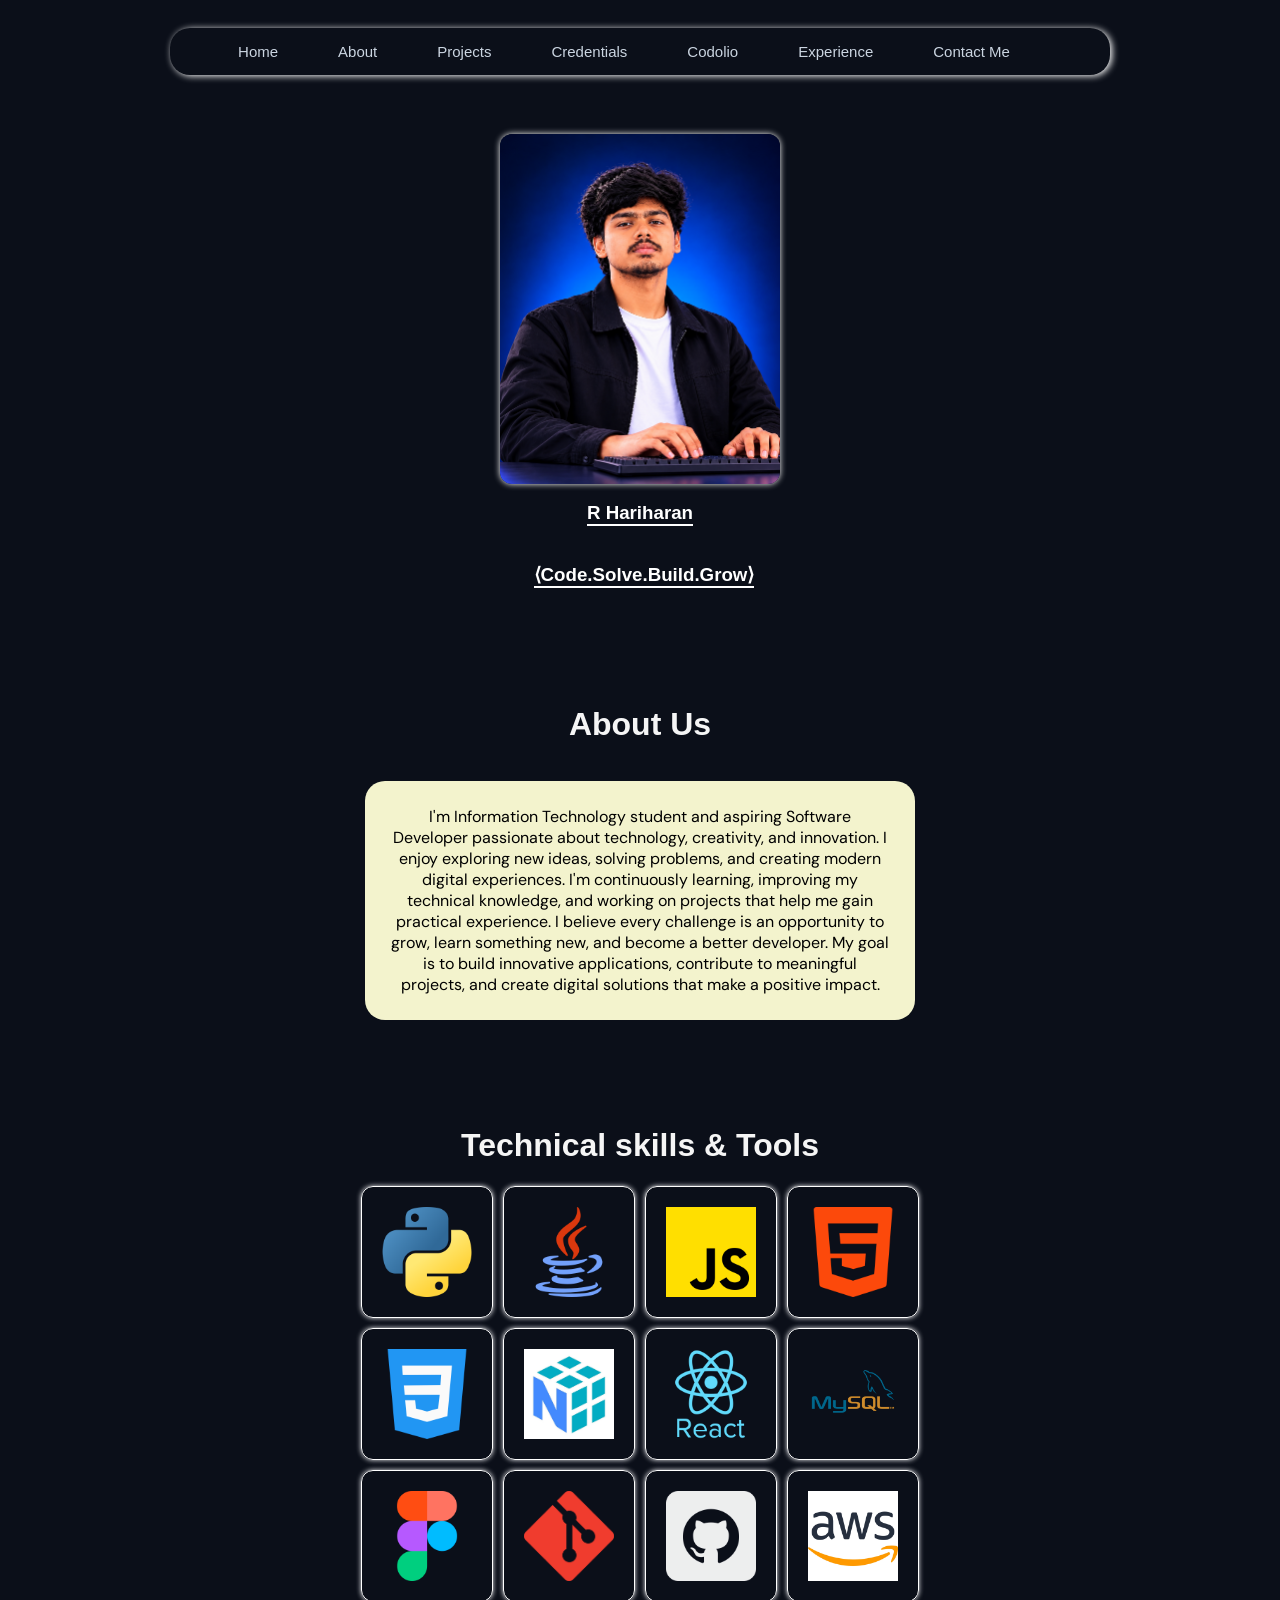
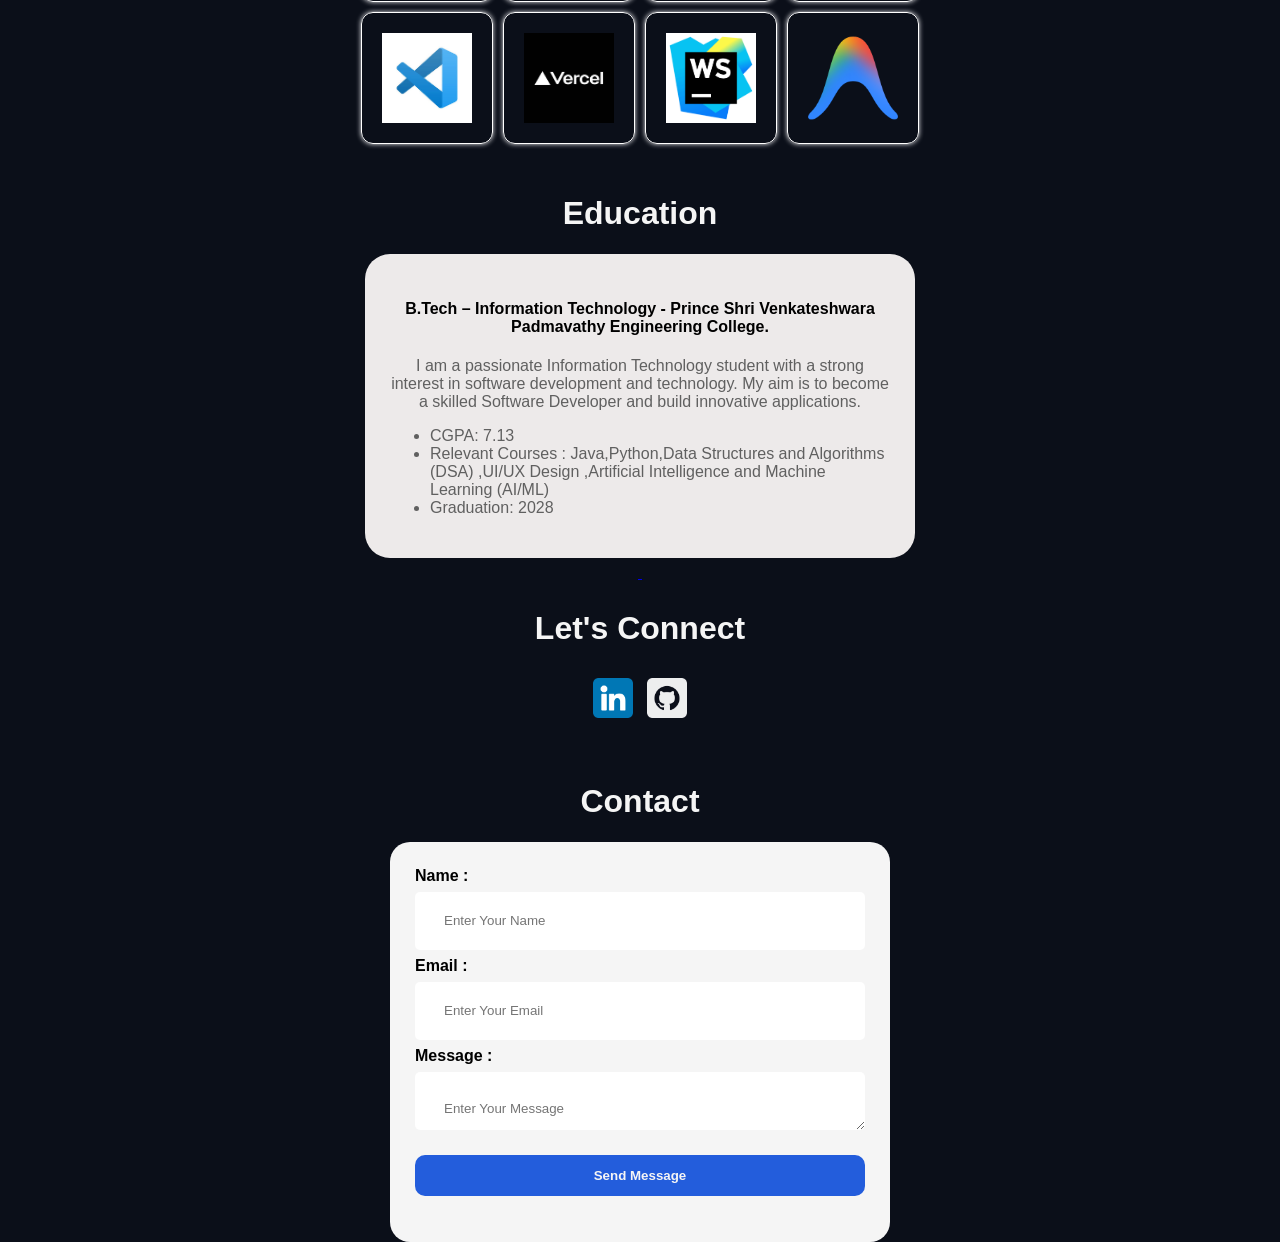
==== index.html @ d5309825 "portfolio" ====
<!DOCTYPE html>
<html lang="en">

<head>
    <meta charset="UTF-8">
    <title>Hariharan's Verse</title>
    <link rel="stylesheet" href="style.css">
    <link rel="preconnect" href="https://fonts.googleapis.com">
    <link rel="preconnect" href="https://fonts.gstatic.com" crossorigin>
    <meta name="viewport" content="width=device-width, initial-scale=1, shrink-to-fit=no">
    <link
        href="https://fonts.googleapis.com/css2?family=Bitcount+Ink:wght@100..900&family=DM+Sans:ital,opsz,wght@0,9..40,100..1000;1,9..40,100..1000&family=Honk:MORF@15&family=Isometra&family=Jersey+25&family=Righteous&family=Xmind:ital,wght@0,100..900;1,100..900&display=swap"
        rel="stylesheet">
    <link rel="icon" type="image/png" href="Neon Glass Trinity Knot.png">
</head>

<body>

    <nav class="navbar" style="position: relative; top: 20px;">
        <div class="nav">
            <a href="index.html">Home</a>
            <a href="#about" alt="">About</a>
            <a href="project.html">Projects</a>
            <a href="certificate.html">Credentials</a>
            <a href="codolio.html">Codolio</a>
            <a href="experience.html">Experience</a>
            <a href="#contact">Contact Me</a>
        </div>
    </nav>
    <div class="container">
        <div class="card">
            <img src="Stylish Tech Portrait at the Keyboard.png" alt="Myimg">
            <h3>R Hariharan</h3>
            <h3 style="text-align: center; position: relative; left: 4px;">⟨Code.Solve.Build.Grow⟩</h3>
        </div>
    </div>
    <h1 id="about">About Us</h1>
    <div class="container-about">
        <div class="card">
            <p>I'm Information Technology student and aspiring Software Developer passionate about technology,
                creativity, and innovation. I enjoy exploring new ideas, solving problems, and creating modern digital
                experiences. I'm continuously learning, improving my technical knowledge, and working on projects that
                help me gain practical experience. I believe every challenge is an opportunity to grow, learn something
                new, and become a better developer. My goal is to build innovative applications, contribute to
                meaningful projects, and create digital solutions that make a positive impact.
            </p>
        </div>
    </div>
    <h1 style="position: relative; top: 70px;">Technical skills & Tools</h1>
    <div class="image-grid" style="position: relative; top: 70px;">
        <img src="python.png">
        <img src="java%20(1).png" alt="java">
        <img src="js.png">
        <img src="html-5.png">
        <img src="css-3.png">
        <img src="numpy.jpg">
        <img src="react_original_wordmark_logo_icon_146375.webp">
        <img src="mysql-5-logo-png-transparent.png">
        <img src="figma.png">
        <img src="Git-Icon-1788C.png">
        <img src="github (1).png">
        <img src="amazon-web-services.jpg">
        <img src="Vscode.jpg">
        <img src="vercel.png">
        <img src="webstorm.png">
        <img src="google-antigravity.png">
    </div>
    <h1 style="position: relative; top: 100px;">Education</h1>
    <div class="container-education" style="position: relative; top: 100px;">
        <div class="card-details">
            <h4>B.Tech – Information Technology - Prince Shri Venkateshwara Padmavathy Engineering College.</h4>
            <p>I am a passionate Information Technology student with a strong interest in software development and
                technology. My aim is to become a skilled Software Developer and build innovative applications.</p>
            <ul>
                <li>CGPA: 7.13</li>
                <li>Relevant Courses : Java,Python,Data Structures and Algorithms (DSA)
                    ,UI/UX Design
                    ,Artificial Intelligence and Machine Learning (AI/ML)</li>
                <li>Graduation: 2028</li>
            </ul>
        </div>
    </div>
    <h1 style="position: relative; top: 130px;">Let's Connect</h1>
    <a href="https://linkedin.com/in/-hariharan-in">
        <img src="linkedin.png" class="linkedin" style="position: relative; top: 140px;">
    </a>
    <a href="https://github.com/Hariharan2007-Vaasudeva">
        <img src="github (1).png" class="github" style="position: relative; top: 140px;">
    </a>
    <h1 id="contact" style="position: relative; top: 180px;">Contact</h1>
    <div class="container-contact" style="position: relative; top: 180px;">
        <form id="contact-form" action="https://formspree.io/f/mnppygvz" method="POST">
            <label for="name">Name :</label>
            <input type="text" id="name" name="name" placeholder="Enter Your Name" required>
            <label for="Email">Email :</label>
            <input type="email" id="Email" name="email" placeholder="Enter Your Email" required>
            <label for="msg">Message :</label>
            <textarea id="msg" name="message" rows="10" style="width: 100%; max-width: 100%; box-sizing: border-box;"
                placeholder="Enter Your Message" required></textarea>
            <button type="submit" id="submit-btn" style="position: relative; top: 18px;">
                Send Message
            </button>
        </form>
    </div>
    <script>
        const form = document.querySelector("form");
        form.addEventListener("submit", function (e) {
            e.preventDefault();
            fetch(form.action, {
                method: "POST",
                body: new FormData(form),
                headers: {
                    Accept: "application/json"
                }
            })
                .then(response => {
                    if (response.ok) {
                        alert("Message sent successfully!");
                        form.reset();
                    } else {
                        alert("Message failed. Try again!");
                    }
                })
        });
    </script>
</body>

</html>
---- style.css ----
body {
    background-color: #0B0F19;
    text-align: center;
    justify-content: center;
    align-items: center;
    scroll-behavior: smooth;
}

.navbar {
    display: flex;
    justify-content: center;
    align-items: center;
    margin: 0;
    position: sticky;
    /* background-color: rgba(189, 192, 198, 0.85);; */
}

.nav {
    font-family: "Xmind", sans-serif;
    font-optical-sizing: auto;
    font-style: normal;
    position: sticky;
    top: 10px;
    display: flex;
    justify-content: space-between;
    align-items: center;
    padding: 15px 100px;
    /* background: rgba(39, 42, 49, 0.85); */
    border-radius: 20px;
    padding-left: 8px;
    box-shadow: 2px 1px 7px rgba(255, 255, 255);
    font-size: 15px;
}

.nav a {
    text-decoration: none;
    align-items: center;
    padding-left: 60px;
    color: #cbd5e1;
    transition: 0.3s;
    font-family: "Xmind", sans-serif;
    font-optical-sizing: auto;
    font-style: normal;
    position: sticky;
}

.nav a:hover {
    color: #a5b4fc;
}

.container {
    display: flex;
    justify-content: center;
    align-items: center;
    /* background-color: #b2b6c1; */
    height: 630px;
    border-radius: 12px;
    border-color: aqua;
    margin: 0px;
    padding: 0px;
    box-sizing: border-box;
}

.card {
    display: flex;
    flex-direction: column;
    align-items: center;
    justify-content: center;
}

.card img {
    object-fit: cover;
    height: auto;
    max-width: 280px;
    /* width: 200px; */
    border-radius: 12px;
    /* cursor: pointer; */
    box-shadow: 0 0 6px rgb(255 255 255);
}

.card img:hover {
    animation: rgb 5s linear infinite;
    border-color: #ffffff;
    transition: 0.5s;
    box-shadow:
        /* 0 0 20px cyan, */
        0 0 20px blue;
    /* 0 0 60px purple; */

    transform: scale(1.08);
}

.card h2 {
    text-align: center;
    color: white;
    font-size: 70px;
    font-family: "Archivo Black", sans-serif;
    font-weight: 400;
    font-style: normal;
    font-weight: bold;
}

/*h1 {*/
/*    text-align: center;*/
/*    font-family: "Archivo Black", sans-serif;*/
/*    font-weight: 400;*/
/*    font-style: normal;*/
/*    font-weight: bold;*/
/*}*/
.card h3 {
    text-align: center;
    font-family: "Archivo Black", sans-serif;
    font-weight: 400;
    font-style: normal;
    font-weight: bold;
    color: white;
    border-bottom: 2px solid white;
}

h1 {

    font-family: "Oswald", sans-serif;
    font-optical-sizing: auto;
    font-weight: 800;
    font-style: normal;
    color: whitesmoke;
}

.container-about {
    display: flex;
    justify-content: center;
    align-items: center;
}

.card p {
    background-color: rgb(243, 243, 205);
    text-align: center;
    width: 500px;
    padding: 25px;
    border-radius: 20px;
    font-family: "DM Sans", sans-serif;
    font-optical-sizing: auto;
    font-style: normal;
}

.image-grid {
    display: grid;
    grid-template-columns: repeat(4, 1fr);
    gap: 10px;
    width: 390px;
    justify-content: center;
    margin: 0 auto;
}

.image-grid img {
    border-radius: 12px;
    width: 90px;
    height: 90px;
    border: 1px solid white;
    object-fit: cover;
    /* cursor: pointer; */
    padding: 20px;
    box-shadow: 0 0 5px rgb(240, 240, 244);
}

.image-grid img:hover {
    box-shadow: 0 0 15px rgb(252, 252, 252);
    /* transition: 0.5s; */
    transform: scale(1.08);
}

.container-education {
    display: flex;
    justify-content: center;
    align-items: center;

}

.card-details {
    cursor: pointer;
    /* box-shadow: 0 0 29px rgb(188 188 223); */
    transition: 0.5s;
    text-align: center;
    width: 500px;
    background-color: #edeaea;
    border-radius: 25px;
    padding: 25px;
    margin: 0 auto;
    font-family: "Open Sans", sans-serif;
    font-optical-sizing: auto;
    font-style: normal;
    font-variation-settings:
        "wdth" 100;
}

.card-details p {
    color: #606060;

}

.card-details:hover {
    box-shadow: 0 0 16px rgb(228, 226, 226);
    transition: 0.5s;
}

.card-details ul {
    text-align: left;
    color: #606060;
    transform: none;
}

.linkedin {
    height: 40px;
    width: 50px;
    object-fit: contain;
}

.github {
    height: 40px;
    width: 50px;
    object-fit: contain;
}

.container-contact {
    display: flex;
    justify-content: center;
    align-items: center;
    /* border-top: 2px solid white; */
}

.container-contact form {
    width: 500px;
    padding: 25px;
    text-align: left;
    background-color: whitesmoke;
    border-radius: 20px;
    height: 400px;
    box-sizing: border-box;
    font-family: "Roboto", sans-serif;
    font-optical-sizing: auto;
    font-weight: bold;
    font-style: normal;
    font-variation-settings:
        "wdth" 100;
    display: flex;
    flex-direction: column;
    gap: 7px;
}

.container-contact input,
textarea {
    box-sizing: border-box;
    height: 40px;
    border: none;
    /* outline: none; */
    border-radius: 5px;
    padding: 29px;
    font-family: "Roboto", sans-serif;
    font-optical-sizing: auto;
    font-weight: 50;
    font-style: normal;
    font-variation-settings:
        "wdth" 100;
}

.container-contact input:focus {
    border: 1px solid rgb(154, 154, 158);
}

.container-contact button {
    align-items: center;
    background-color: #235ddc;
    border: none;
    outline: none;
    cursor: pointer;
    padding: 13px;
    font-family: "Roboto", sans-serif;
    font-optical-sizing: auto;
    font-weight: bold;
    font-style: normal;
    font-variation-settings:
        "wdth" 100;
    text-align: center;
    border-radius: 10px;
    color: whitesmoke;
}

@media (max-width: 768px) {
    .navbar {
        position: absolute;
        top: 60px;
        right: -100%;
        flex-direction: column;
        /* background-color: #222; */
        width: 100%;
        text-align: center;
        padding: 1.5rem 0;
        transition: 0.4s ease-in-out;
    }
}

@media (max-width: 768px) {
    body {
        overflow-x: hidden;
    }

    .navbar {
        position: relative;
        top: 20px;
        right: auto;
        width: 100%;
        padding: 0 12px;
        box-sizing: border-box;
    }

    .nav {
        position: static;
        top: auto;
        width: 100%;
        max-width: 600px;
        flex-wrap: wrap;
        justify-content: center;
        gap: 8px 16px;
        padding: 12px;
        box-sizing: border-box;
        font-size: 14px;
    }

    .nav a {
        position: static;
        padding-left: 0;
        white-space: nowrap;
    }

    .container {
        height: auto;
        min-height: 65vh;
        padding: 40px 16px;
    }

    .card h2 {
        font-size: clamp(36px, 10vw, 56px);
    }

    .container-about,
    .container-education,
    .container-contact {
        width: 100%;
        padding-right: 16px;
        padding-left: 16px;
        box-sizing: border-box;
    }

    .card p,
    .card-details {
        width: 100%;
        max-width: 500px;
        box-sizing: border-box;
    }

    .image-grid {
        width: min(100%, 390px);
        grid-template-columns: repeat(3, minmax(0, 1fr));
        padding: 0 12px;
        box-sizing: border-box;
    }

    .image-grid img {
        width: 100%;
        height: auto;
        aspect-ratio: 1;
        padding: 12px;
        box-sizing: border-box;
    }

    .container-contact form {
        width: 100%;
        max-width: 500px;
    }

    h1 {
        font-size: clamp(26px, 7vw, 36px);
    }
}

@media (max-width: 480px) {
    .nav {
        gap: 8px 12px;
        font-size: 13px;
    }

    .card img {
        max-width: min(280px, 80vw);
    }

    .card p,
    .card-details {
        padding: 18px;
    }

    .container-contact form {
        padding: 18px;
    }
}
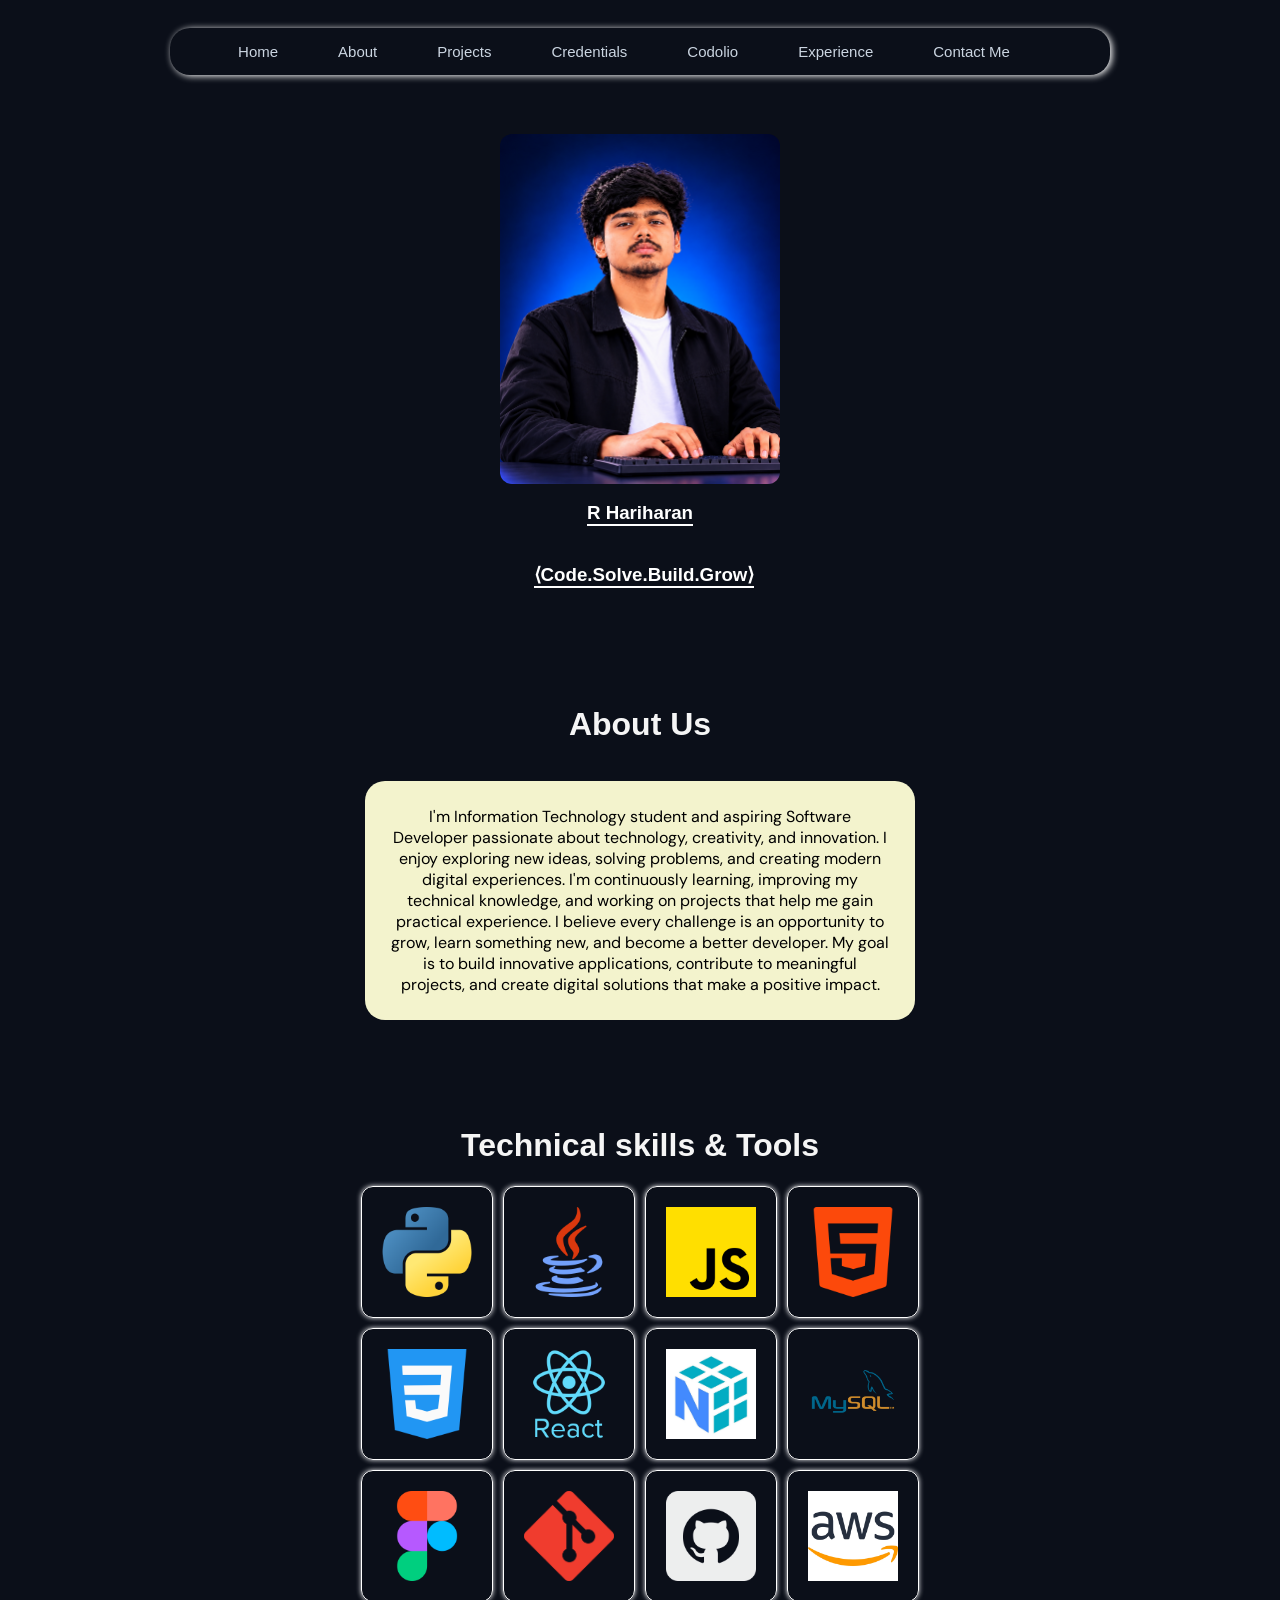
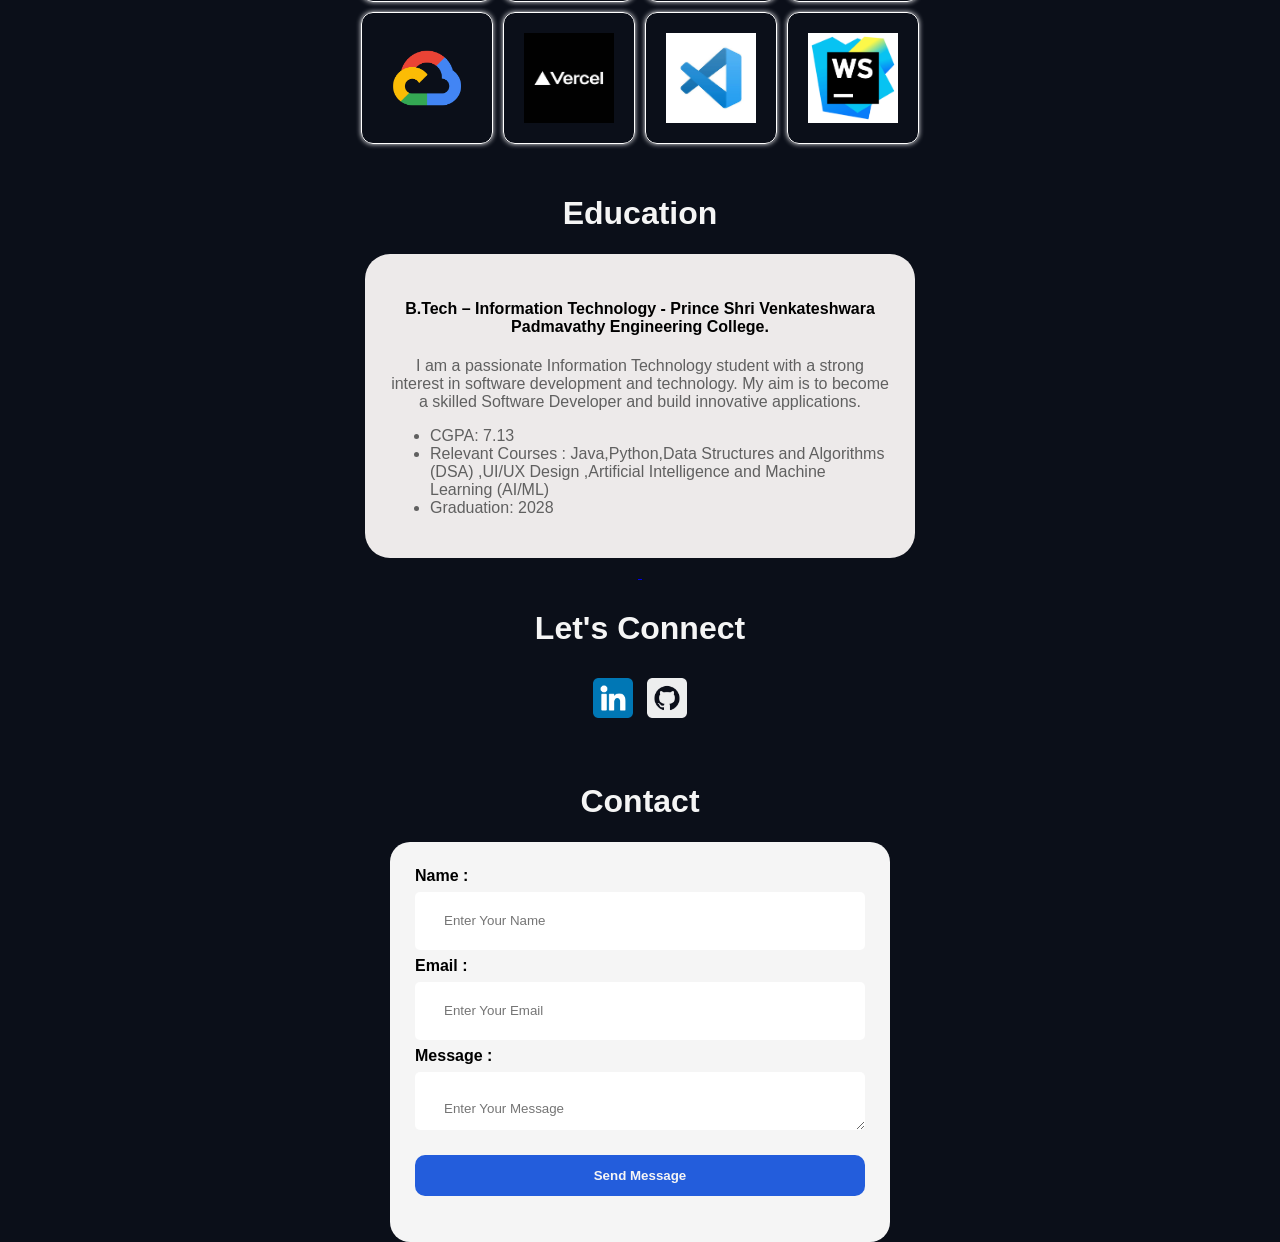
==== commit 06a791e6: "Portfolio" ====
--- a/index.html
+++ b/index.html
@@ -11,7 +11,7 @@
     <link
         href="https://fonts.googleapis.com/css2?family=Bitcount+Ink:wght@100..900&family=DM+Sans:ital,opsz,wght@0,9..40,100..1000;1,9..40,100..1000&family=Honk:MORF@15&family=Isometra&family=Jersey+25&family=Righteous&family=Xmind:ital,wght@0,100..900;1,100..900&display=swap"
         rel="stylesheet">
-    <link rel="icon" type="image/png" href="Neon Glass Trinity Knot.png">
+    <link rel="icon" type="image/png" href="Neon Glass Trinity Knot.png" style="border-radius: 90px;">
 </head>
 
 <body>
@@ -53,17 +53,17 @@
         <img src="js.png">
         <img src="html-5.png">
         <img src="css-3.png">
+        <img src="react_original_wordmark_logo_icon_146375.webp">
         <img src="numpy.jpg">
-        <img src="react_original_wordmark_logo_icon_146375.webp">
         <img src="mysql-5-logo-png-transparent.png">
         <img src="figma.png">
         <img src="Git-Icon-1788C.png">
         <img src="github (1).png">
         <img src="amazon-web-services.jpg">
+        <img src="google-coud-1.png">
+        <img src="vercel.png">
         <img src="Vscode.jpg">
-        <img src="vercel.png">
         <img src="webstorm.png">
-        <img src="google-antigravity.png">
     </div>
     <h1 style="position: relative; top: 100px;">Education</h1>
     <div class="container-education" style="position: relative; top: 100px;">
--- a/style.css
+++ b/style.css
@@ -74,20 +74,34 @@
     max-width: 280px;
     /* width: 200px; */
     border-radius: 12px;
-    /* cursor: pointer; */
-    box-shadow: 0 0 6px rgb(255 255 255);
+    cursor: pointer;
+    /* box-shadow: 0 0 6px rgb(255 255 255); */
+    background: #191919;
+    /* box-shadow:
+        0 0 25px rgba(0, 120, 255, 0.35),
+        0 0 45px rgba(150, 50, 180, 0.25),
+        0 0 65px rgba(0, 255, 100, 0.15); */
+    background-image:
+        radial-gradient(ellipse at 10% 15%, rgba(0, 120, 255, 0.35), transparent 35%),
+        radial-gradient(ellipse at 45% 0%, rgba(150, 50, 180, 0.30), transparent 35%),
+        radial-gradient(ellipse at 85% 10%, rgba(255, 50, 50, 0.25), transparent 30%),
+        radial-gradient(ellipse at 90% 90%, rgba(0, 255, 100, 0.25), transparent 35%);
+    transition: all 0.3s ease;
 }
 
 .card img:hover {
     animation: rgb 5s linear infinite;
-    border-color: #ffffff;
+    /* border-color: #ffffff; */
     transition: 0.5s;
+    /* box-shadow: 
+    0 0 20px cyan,
+     0 0 20px blue; 
+     0 0 60px purple; */
+    transform: scale(1.08);
     box-shadow:
-        /* 0 0 20px cyan, */
-        0 0 20px blue;
-    /* 0 0 60px purple; */
-
-    transform: scale(1.08);
+        0 0 40px rgba(10, 64, 244, 0.909),
+        0 0 20px rgba(7, 24, 212, 0.845),
+        0 0 20px rgba(0, 21, 255, 0.575);
 }
 
 .card h2 {
